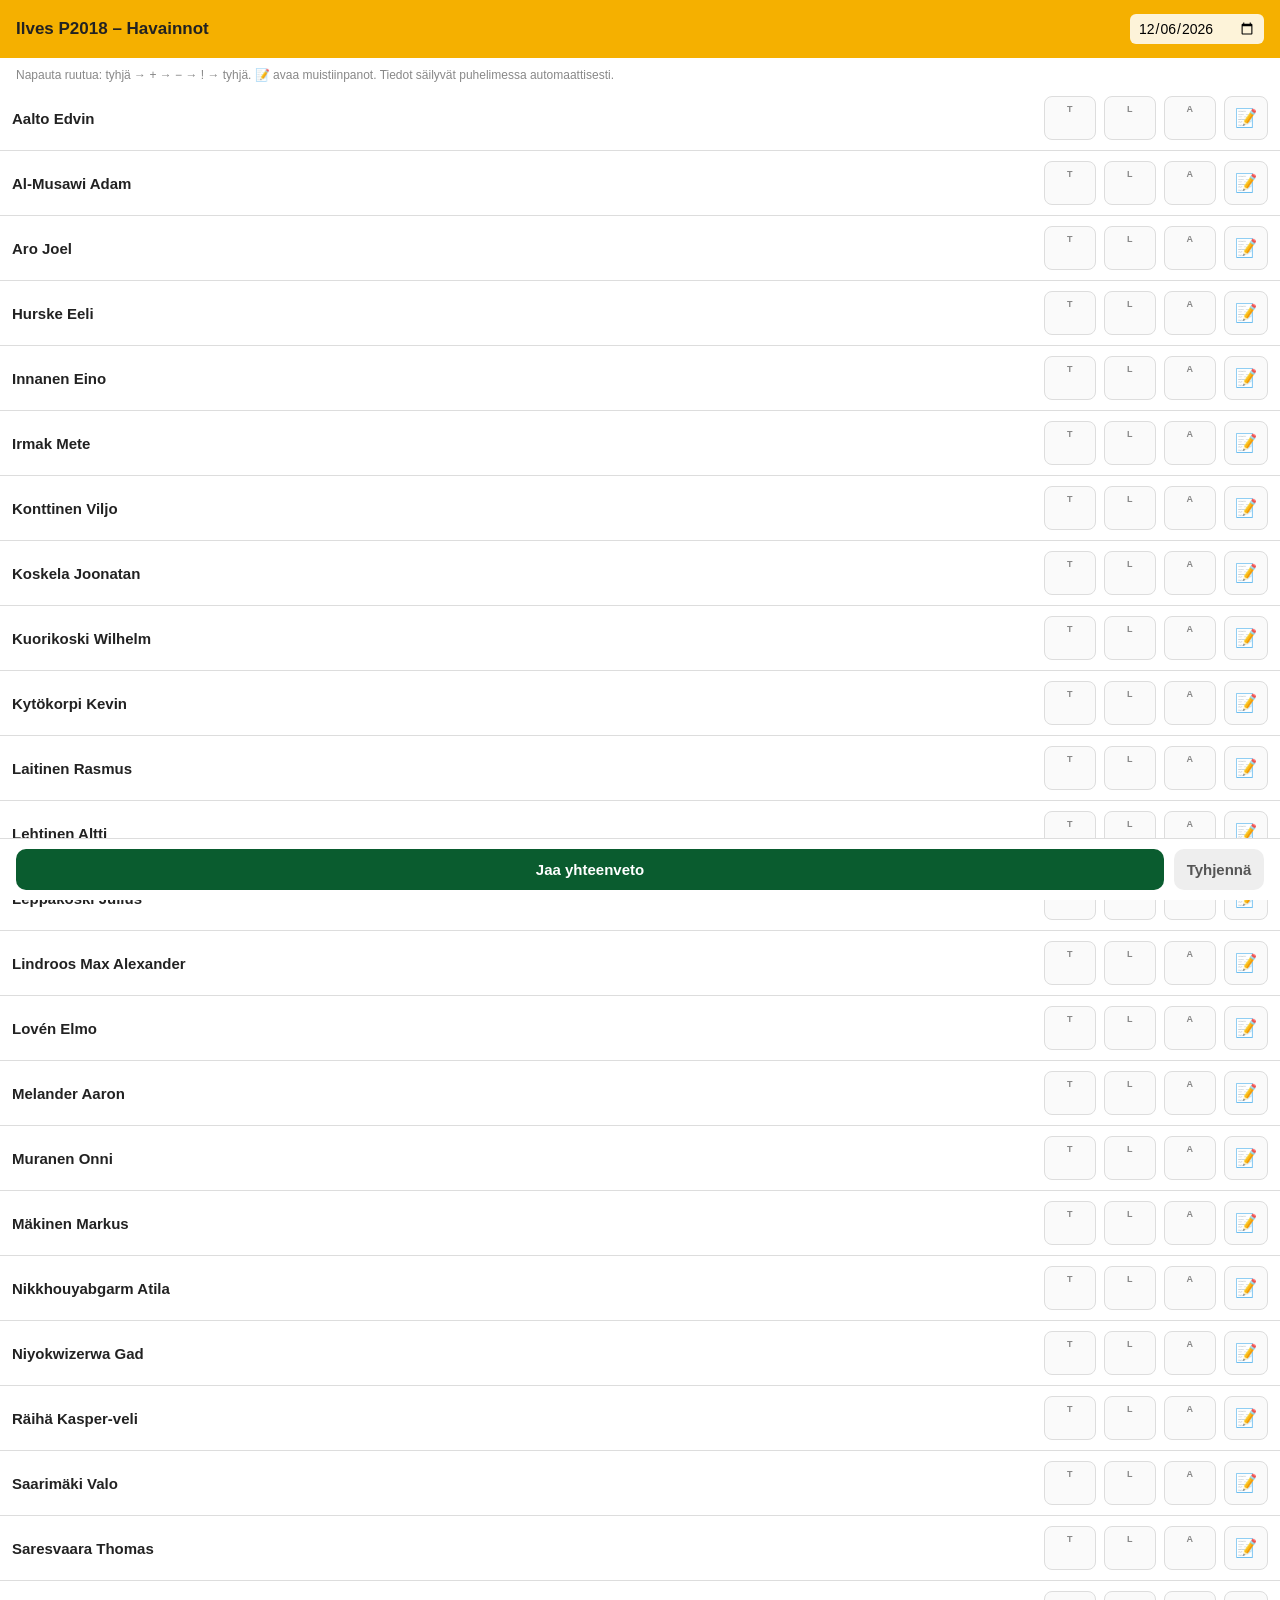
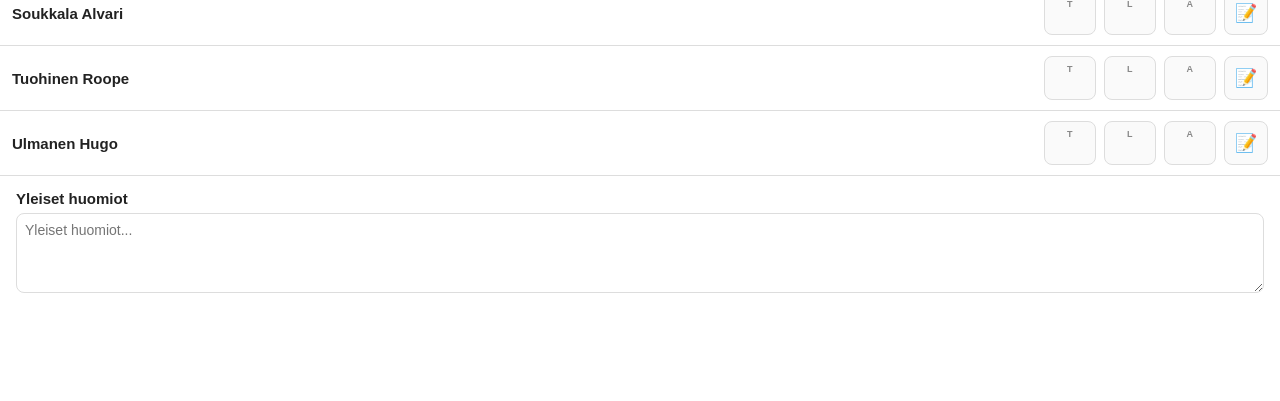
==== havainnot.html @ 58476ad5 "Add files via upload" ====
<!DOCTYPE html>
<html lang="fi">
<head>
<meta charset="UTF-8">
<meta name="viewport" content="width=device-width, initial-scale=1, maximum-scale=1">
<title>Ilves P2018 – Havainnot</title>
<style>
  :root {
    --yellow: #F5B000;
    --green: #0A5C2F;
    --red: #C0392B;
    --grey: #888;
    --line: #ddd;
  }
  * { box-sizing: border-box; margin: 0; padding: 0; -webkit-tap-highlight-color: transparent; }
  body {
    font-family: 'Inter', -apple-system, sans-serif;
    background: #fff;
    color: #222;
    padding-bottom: 90px;
  }
  header {
    background: var(--yellow);
    padding: 14px 16px;
    position: sticky;
    top: 0;
    z-index: 10;
    display: flex;
    align-items: center;
    gap: 10px;
  }
  header h1 { font-size: 17px; font-weight: 700; flex: 1; }
  header input[type="date"] {
    border: none;
    background: rgba(255,255,255,.85);
    border-radius: 6px;
    padding: 6px 8px;
    font-family: inherit;
    font-size: 14px;
  }
  .hint {
    font-size: 12px;
    color: var(--grey);
    padding: 10px 16px 4px;
  }
  .player {
    border-bottom: 1px solid var(--line);
    padding: 10px 12px;
  }
  .row1 {
    display: flex;
    align-items: center;
    gap: 8px;
  }
  .name {
    flex: 1;
    font-size: 15px;
    font-weight: 600;
    min-width: 0;
    overflow: hidden;
    text-overflow: ellipsis;
    white-space: nowrap;
  }
  .name small { color: var(--grey); font-weight: 400; }
  .cell {
    width: 52px;
    height: 44px;
    border: 1px solid var(--line);
    border-radius: 8px;
    background: #fafafa;
    font-size: 18px;
    font-weight: 700;
    font-family: inherit;
    color: #bbb;
    display: flex;
    flex-direction: column;
    align-items: center;
    justify-content: center;
    cursor: pointer;
    user-select: none;
  }
  .cell span.lbl { font-size: 9px; font-weight: 600; color: var(--grey); letter-spacing: .5px; }
  .cell span.val { line-height: 1; }
  .cell.plus  { background: #e8f5ec; border-color: var(--green); }
  .cell.plus .val { color: var(--green); }
  .cell.minus { background: #fdeeec; border-color: var(--red); }
  .cell.minus .val { color: var(--red); }
  .cell.mark  { background: #fff6df; border-color: var(--yellow); }
  .cell.mark .val { color: #b07f00; }
  .notebtn {
    width: 44px;
    height: 44px;
    border: 1px solid var(--line);
    border-radius: 8px;
    background: #fafafa;
    font-size: 18px;
    cursor: pointer;
  }
  .notebtn.has { background: #fff6df; border-color: var(--yellow); }
  .note {
    display: none;
    margin-top: 8px;
  }
  .note.open { display: block; }
  .note textarea {
    width: 100%;
    min-height: 60px;
    border: 1px solid var(--line);
    border-radius: 8px;
    padding: 8px;
    font-family: inherit;
    font-size: 14px;
  }
  .general {
    padding: 14px 16px;
  }
  .general h2 { font-size: 15px; margin-bottom: 6px; }
  .general textarea {
    width: 100%;
    min-height: 80px;
    border: 1px solid var(--line);
    border-radius: 8px;
    padding: 8px;
    font-family: inherit;
    font-size: 14px;
  }
  footer {
    position: fixed;
    bottom: 0;
    left: 0;
    right: 0;
    background: #fff;
    border-top: 1px solid var(--line);
    padding: 10px 16px calc(10px + env(safe-area-inset-bottom));
    display: flex;
    gap: 10px;
  }
  footer button {
    flex: 1;
    padding: 12px;
    border: none;
    border-radius: 10px;
    font-family: inherit;
    font-size: 15px;
    font-weight: 600;
    cursor: pointer;
  }
  #share { background: var(--green); color: #fff; }
  #reset { background: #eee; color: #555; flex: 0 0 90px; }
  .toast {
    position: fixed;
    bottom: 80px;
    left: 50%;
    transform: translateX(-50%);
    background: #222;
    color: #fff;
    padding: 10px 18px;
    border-radius: 20px;
    font-size: 14px;
    opacity: 0;
    transition: opacity .3s;
    pointer-events: none;
    z-index: 20;
  }
  .toast.show { opacity: 1; }
</style>
</head>
<body>

<header>
  <h1>Ilves P2018 – Havainnot</h1>
  <input type="date" id="pvm">
</header>

<div class="hint">Napauta ruutua: tyhjä → + → − → ! → tyhjä. 📝 avaa muistiinpanot. Tiedot säilyvät puhelimessa automaattisesti.</div>

<div id="players"></div>

<div class="general">
  <h2>Yleiset huomiot</h2>
  <textarea id="yleiset" placeholder="Yleiset huomiot..."></textarea>
</div>

<footer>
  <button id="share">Jaa yhteenveto</button>
  <button id="reset">Tyhjennä</button>
</footer>

<div class="toast" id="toast"></div>

<script>
const NAMES = [
  "Aalto Edvin","Al-Musawi Adam","Aro Joel","Hurske Eeli","Innanen Eino",
  "Irmak Mete","Konttinen Viljo","Koskela Joonatan","Kuorikoski Wilhelm",
  "Kytökorpi Kevin","Laitinen Rasmus","Lehtinen Altti","Leppäkoski Julius",
  "Lindroos Max Alexander","Lovén Elmo","Melander Aaron","Muranen Onni",
  "Mäkinen Markus","Nikkhouyabgarm Atila","Niyokwizerwa Gad","Räihä Kasper-veli",
  "Saarimäki Valo","Saresvaara Thomas","Soukkala Alvari","Tuohinen Roope","Ulmanen Hugo"
];
const CATS = [["T","TEKN."],["L","LIIKUN."],["A","ASENNE"]];
const STATES = ["", "+", "-", "!"];
const CLASSMAP = { "+":"plus", "-":"minus", "!":"mark" };
const KEY = "ilves-havainnot";

let data = load();

function load() {
  try {
    const d = JSON.parse(localStorage.getItem(KEY));
    if (d && d.players) return d;
  } catch(e) {}
  return { pvm: new Date().toISOString().slice(0,10), yleiset: "", players: {} };
}
function save() { localStorage.setItem(KEY, JSON.stringify(data)); }
function p(name) {
  if (!data.players[name]) data.players[name] = { T:"", L:"", A:"", note:"" };
  return data.players[name];
}

const wrap = document.getElementById("players");
NAMES.forEach(name => {
  const pl = p(name);
  const div = document.createElement("div");
  div.className = "player";

  const row = document.createElement("div");
  row.className = "row1";

  const nm = document.createElement("div");
  nm.className = "name";
  nm.textContent = name;
  row.appendChild(nm);

  CATS.forEach(([k, lbl]) => {
    const c = document.createElement("div");
    c.className = "cell";
    c.innerHTML = `<span class="lbl">${k}</span><span class="val">&nbsp;</span>`;
    const render = () => {
      const v = pl[k];
      c.className = "cell" + (v ? " " + CLASSMAP[v] : "");
      c.querySelector(".val").innerHTML = v || "&nbsp;";
    };
    c.onclick = () => {
      pl[k] = STATES[(STATES.indexOf(pl[k]) + 1) % 4];
      render(); save();
    };
    render();
    row.appendChild(c);
  });

  const nb = document.createElement("button");
  nb.className = "notebtn" + (pl.note ? " has" : "");
  nb.textContent = "📝";
  row.appendChild(nb);
  div.appendChild(row);

  const noteDiv = document.createElement("div");
  noteDiv.className = "note";
  const ta = document.createElement("textarea");
  ta.placeholder = "Muistiinpanot: " + name;
  ta.value = pl.note;
  ta.oninput = () => {
    pl.note = ta.value;
    nb.classList.toggle("has", !!ta.value.trim());
    save();
  };
  noteDiv.appendChild(ta);
  div.appendChild(noteDiv);

  nb.onclick = () => {
    noteDiv.classList.toggle("open");
    if (noteDiv.classList.contains("open")) ta.focus();
  };

  wrap.appendChild(div);
});

const pvmEl = document.getElementById("pvm");
pvmEl.value = data.pvm;
pvmEl.onchange = () => { data.pvm = pvmEl.value; save(); };

const ylEl = document.getElementById("yleiset");
ylEl.value = data.yleiset;
ylEl.oninput = () => { data.yleiset = ylEl.value; save(); };

function summary() {
  const d = data.pvm ? data.pvm.split("-").reverse().join(".") : "";
  let out = "Ilves P2018 avoimet harjoitukset, havainnot " + d + "\n";
  out += "(+ hyvä, - heikko, ! huomio seuraavaan kertaan)\n\n";
  NAMES.forEach(name => {
    const pl = data.players[name] || {};
    const marks = CATS.map(([k,lbl]) => (pl[k] ? lbl + " " + pl[k] : "")).filter(Boolean).join(", ");
    const note = (pl.note || "").trim();
    if (marks || note) {
      out += name + (marks ? ": " + marks : "") + (note ? " | " + note : "") + "\n";
    }
  });
  if (data.yleiset.trim()) out += "\nYleiset huomiot:\n" + data.yleiset.trim() + "\n";
  return out;
}

function toast(msg) {
  const t = document.getElementById("toast");
  t.textContent = msg;
  t.classList.add("show");
  setTimeout(() => t.classList.remove("show"), 2000);
}

document.getElementById("share").onclick = async () => {
  const text = summary();
  if (navigator.share) {
    try { await navigator.share({ text }); return; } catch(e) {}
  }
  try {
    await navigator.clipboard.writeText(text);
    toast("Kopioitu leikepöydälle");
  } catch(e) {
    prompt("Kopioi yhteenveto:", text);
  }
};

document.getElementById("reset").onclick = () => {
  if (confirm("Tyhjennetäänkö kaikki merkinnät?")) {
    data = { pvm: new Date().toISOString().slice(0,10), yleiset: "", players: {} };
    save();
    location.reload();
  }
};
</script>
</body>
</html>
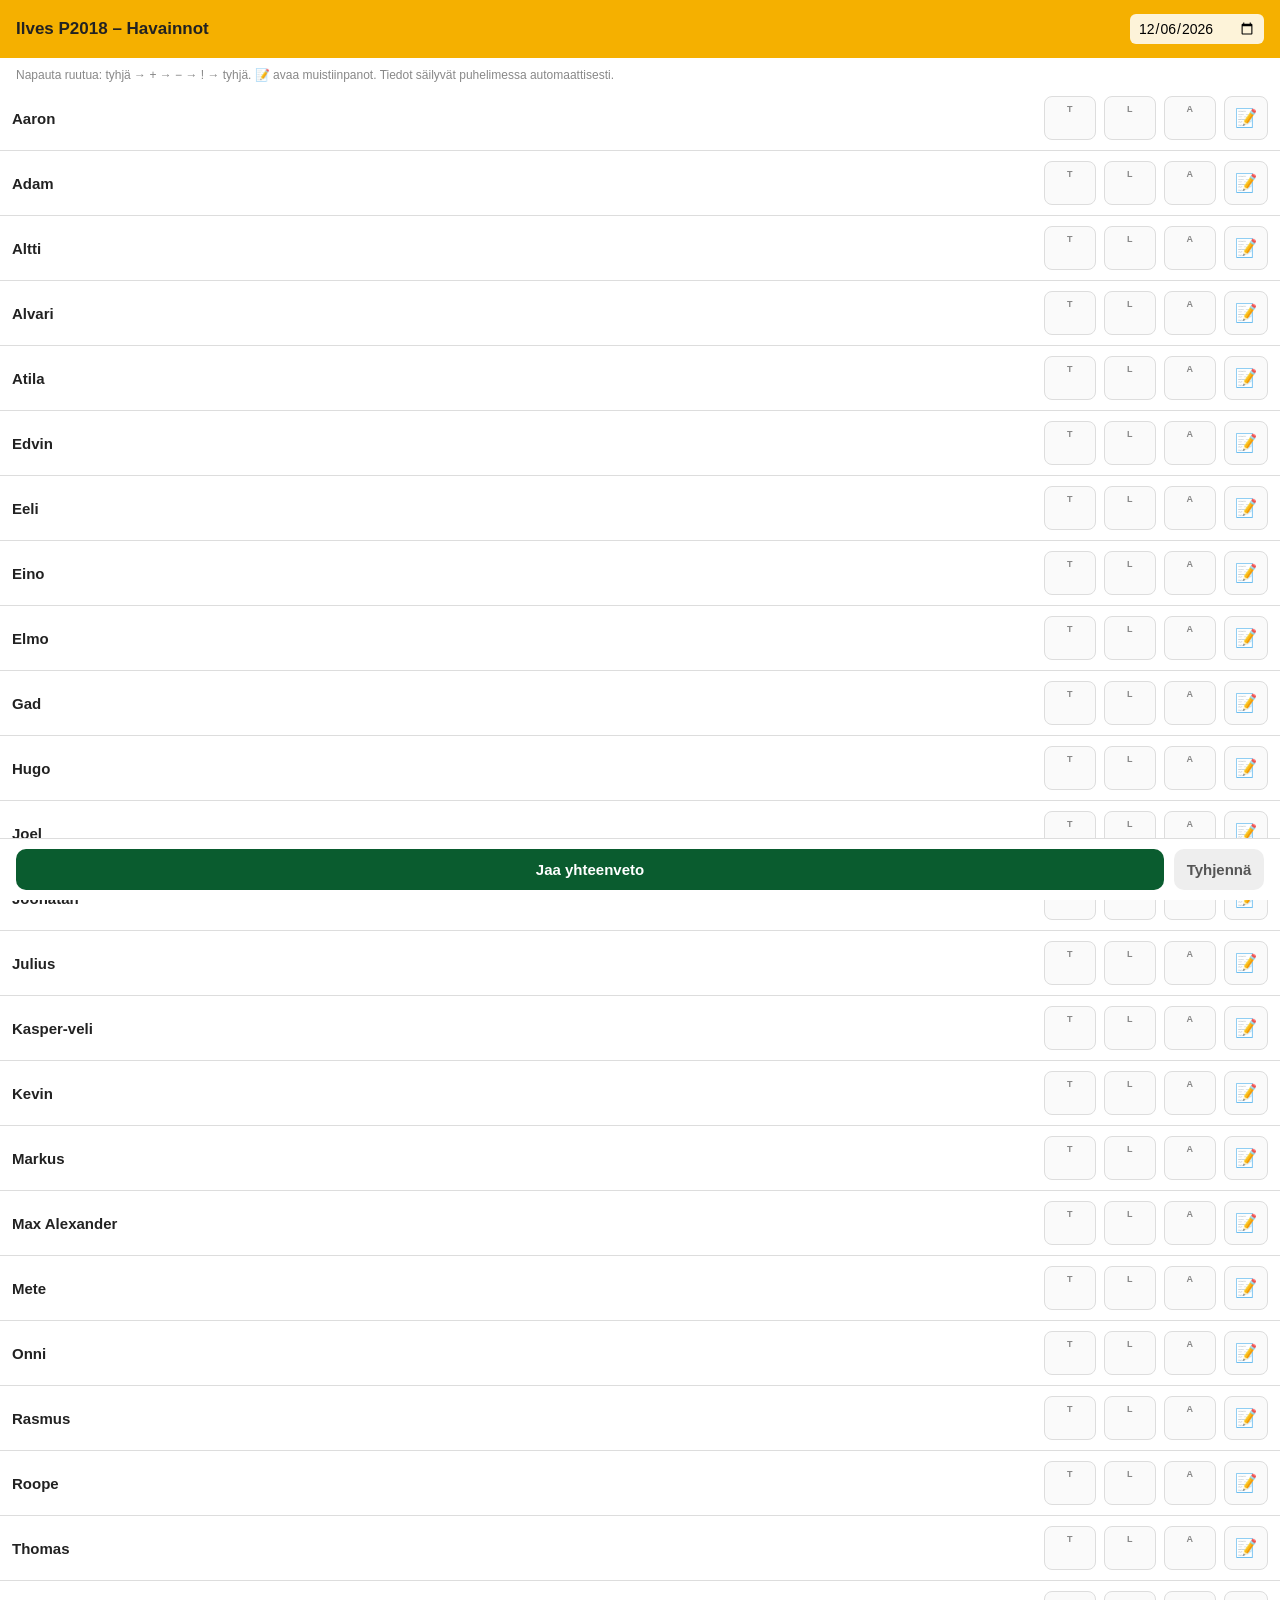
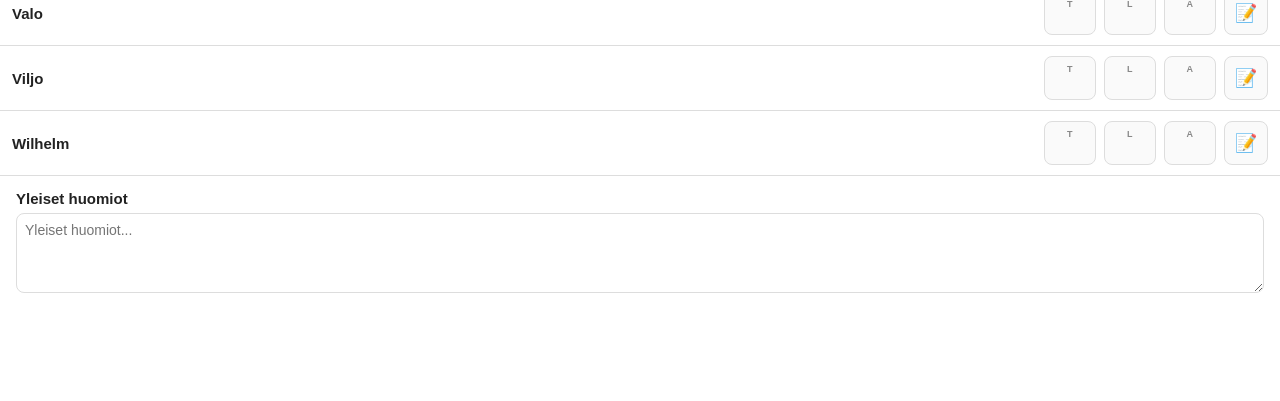
==== commit 572d665e: "Add files via upload" ====
--- a/havainnot.html
+++ b/havainnot.html
@@ -197,6 +197,9 @@
   "Mäkinen Markus","Nikkhouyabgarm Atila","Niyokwizerwa Gad","Räihä Kasper-veli",
   "Saarimäki Valo","Saresvaara Thomas","Soukkala Alvari","Tuohinen Roope","Ulmanen Hugo"
 ];
+// Näytetään vain etunimi (kaikki sukunimen jälkeiset osat), lista etunimen mukaan aakkosissa
+const DISPLAY = NAMES.map(n => ({ full: n, first: n.split(" ").slice(1).join(" ") }))
+                     .sort((a, b) => a.first.localeCompare(b.first, "fi"));
 const CATS = [["T","TEKN."],["L","LIIKUN."],["A","ASENNE"]];
 const STATES = ["", "+", "-", "!"];
 const CLASSMAP = { "+":"plus", "-":"minus", "!":"mark" };
@@ -218,7 +221,7 @@
 }
 
 const wrap = document.getElementById("players");
-NAMES.forEach(name => {
+DISPLAY.forEach(({ full: name, first }) => {
   const pl = p(name);
   const div = document.createElement("div");
   div.className = "player";
@@ -228,7 +231,7 @@
 
   const nm = document.createElement("div");
   nm.className = "name";
-  nm.textContent = name;
+  nm.textContent = first;
   row.appendChild(nm);
 
   CATS.forEach(([k, lbl]) => {
@@ -257,7 +260,7 @@
   const noteDiv = document.createElement("div");
   noteDiv.className = "note";
   const ta = document.createElement("textarea");
-  ta.placeholder = "Muistiinpanot: " + name;
+  ta.placeholder = "Muistiinpanot: " + first;
   ta.value = pl.note;
   ta.oninput = () => {
     pl.note = ta.value;
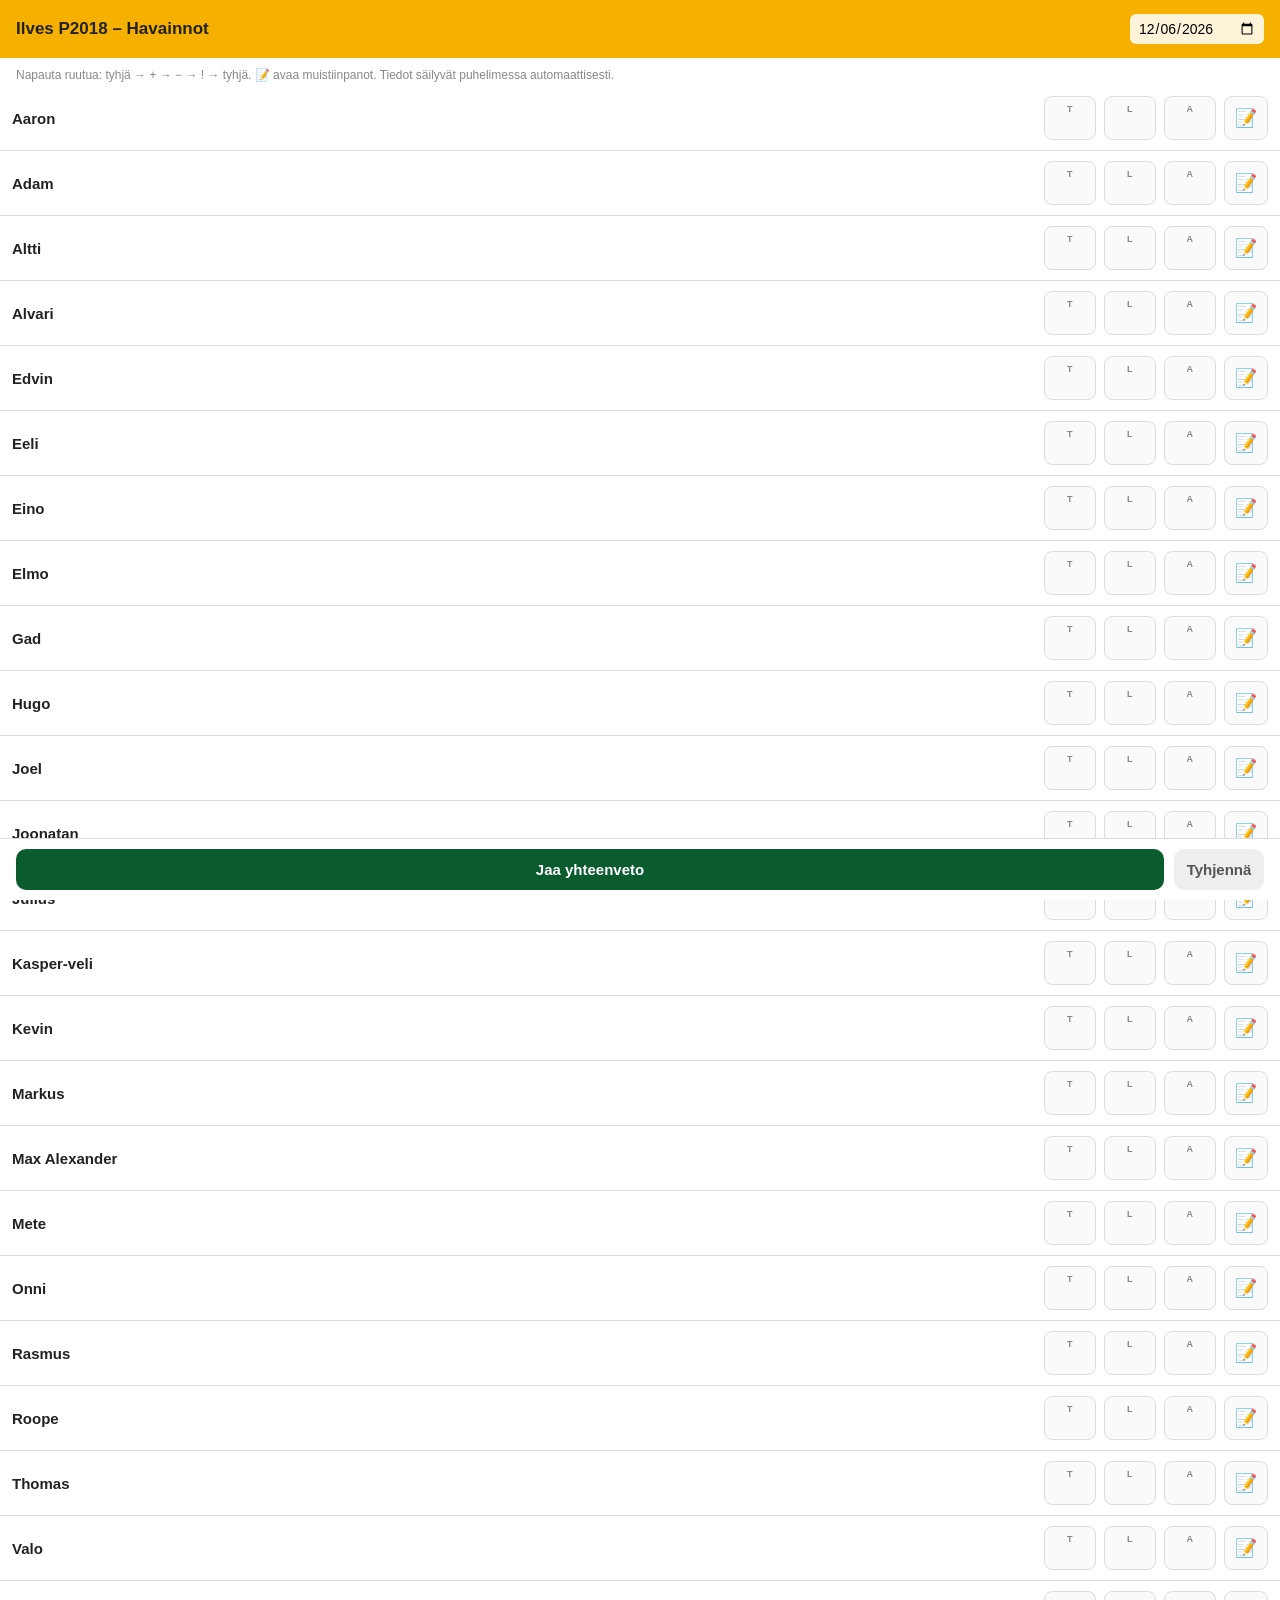
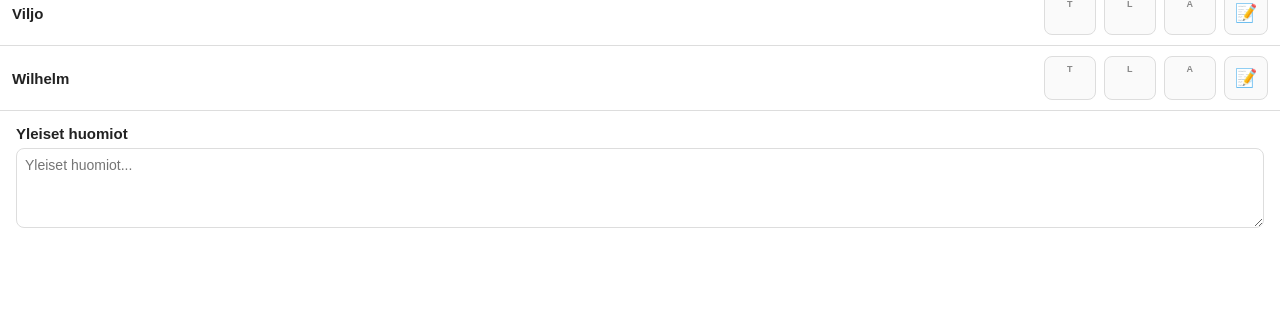
==== commit c2ff83b8: "Atila Nikkhouyabgarm poistettu kokoonpanoista (ei jatka joukkueessa) Co-Authored-By: Claude Fable 5." ====
--- a/havainnot.html
+++ b/havainnot.html
@@ -194,7 +194,7 @@
   "Irmak Mete","Konttinen Viljo","Koskela Joonatan","Kuorikoski Wilhelm",
   "Kytökorpi Kevin","Laitinen Rasmus","Lehtinen Altti","Leppäkoski Julius",
   "Lindroos Max Alexander","Lovén Elmo","Melander Aaron","Muranen Onni",
-  "Mäkinen Markus","Nikkhouyabgarm Atila","Niyokwizerwa Gad","Räihä Kasper-veli",
+  "Mäkinen Markus","Niyokwizerwa Gad","Räihä Kasper-veli",
   "Saarimäki Valo","Saresvaara Thomas","Soukkala Alvari","Tuohinen Roope","Ulmanen Hugo"
 ];
 // Näytetään vain etunimi (kaikki sukunimen jälkeiset osat), lista etunimen mukaan aakkosissa
